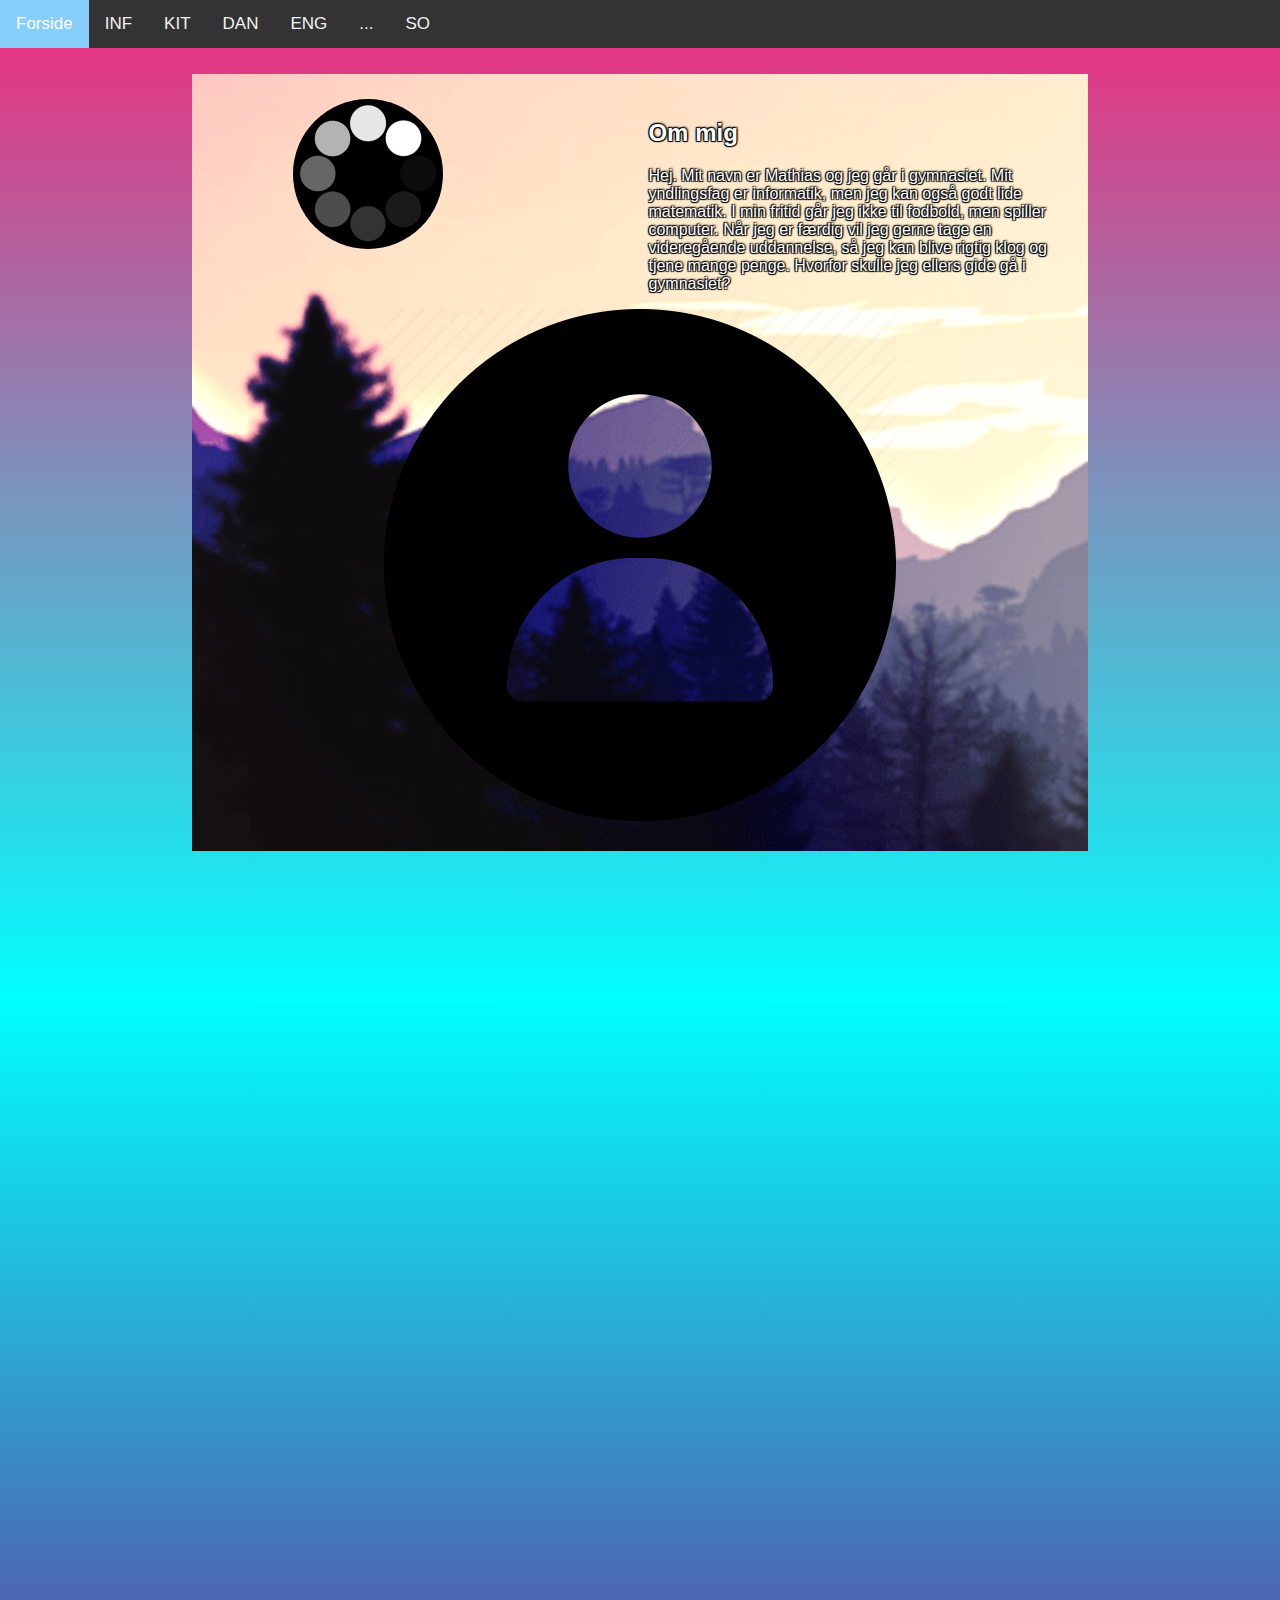
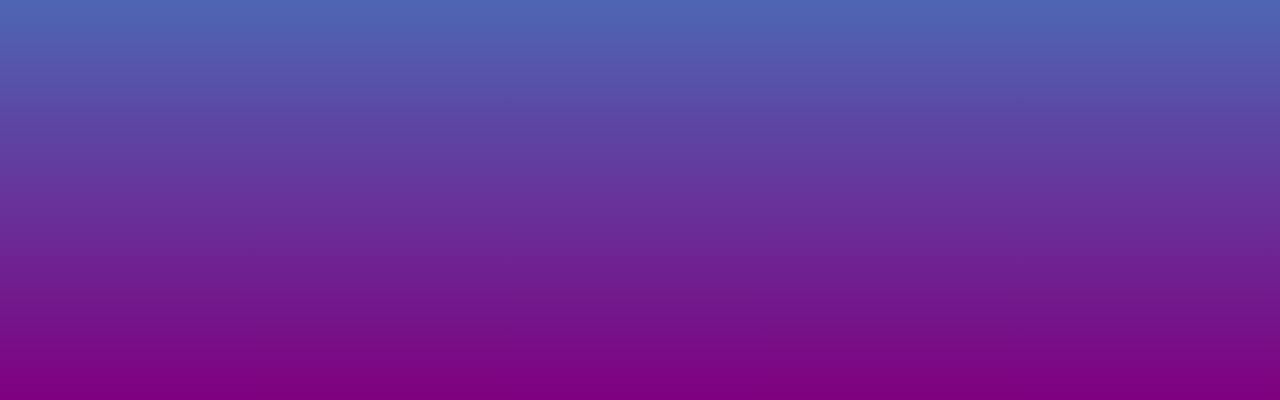
==== index.html @ bdcc8d0f "Add files via upload" ====
<!DOCTYPE html>
<html>
    <head>
        <title>Logbog</title>
        <meta name="viewport" content="width=device-width, initial-scale=1"> 
        <link rel="icon" type="image/x-icon" href="images/profile.jpg">
        <link rel="stylesheet" href="https://cdnjs.cloudflare.com/ajax/libs/font-awesome/4.7.0/css/font-awesome.min.css">
        <link rel="stylesheet" href="style.css"></link>
    </head>
    <!-- Banner HTML 
    <div class="banner">
        <h1>Logbog</h1>
    </div> -->

    <body>
        <!-- Navigation bar HTML -->
        <div class="topnav" id="myTopnav">
            <a href="index.html" class="active" >Forside</a>
            <a href="informatik.html">INF</a>
            <a href="matematik.html">MAT</a>
            <a href="dansk.html">DAN</a>
            <a href="engelsk.html">ENG</a>
            <a href="dotdotdot.html">...</a>
            <a href="so.html">SO</a>
            <a href="javascript:void(0);" class="icon" onclick="myFunction()">
              <i class="fa fa-bars"></i>
            </a>
        </div>

        <div class="content">
            <div class="element left">
            <img id="profile-picture" src="images/loading_symbol.gif ">
            </div>
            <div class="element right">
            <h2>Om mig</h2>
            <p>
                Hej. Mit navn er Mathias og jeg går i gymnasiet. 
                Mit yndlingsfag er informatik, men jeg kan også godt lide matematik.
                I min fritid går jeg ikke til fodbold, men spiller computer.
                Når jeg er færdig vil jeg gerne tage en videregående uddannelse,
                så jeg kan blive rigtig klog og tjene mange penge.
                Hvorfor skulle jeg ellers gide gå i gymnasiet?
            </p>
            </div>
            <div>
                <img id="big-picture" src="images/profile.jpg">
            </div>
        </div>
        

        <script src="script.js"></script>
    </body>
</html>
---- style.css ----
body {
    margin: 0;
    font-family: Arial, Helvetica, sans-serif;
    background-repeat: no-repeat;
    min-height: 2000px;
    background-image: linear-gradient(rgb(240, 44, 125),cyan,purple) 
  }

  /* Navigation bar CSS */
  .topnav {
    overflow: hidden;
    background-color: #333;
    margin: 0;
  }
  
  .topnav a {
    float: left;
    display: block;
    color: #f2f2f2;
    text-align: center;
    padding: 14px 16px;
    text-decoration: none;
    font-size: 17px;
  }
  
  .topnav a:hover {
    background-color: #ddd;
    color: black;
  }
  
  .topnav a.active {
    background-color: lightskyblue;
    color: white;
  }
  
  .topnav .icon {
    display: none;
  }
  
  @media screen and (max-width: 600px) {
    .topnav a:not(:first-child) {display: none;}
    .topnav a.icon {
      float: right;
      display: block;
    }
  }
  
  @media screen and (max-width: 600px) {
    .topnav.responsive {position: relative;}
    .topnav.responsive .icon {
      position: absolute;
      right: 0;
      top: 0;
    }
    .topnav.responsive a {
      float: none;
      display: block;
      text-align: left;
    }
  }

  /* Banner CSS */
  .banner {
    margin: 0;
    overflow: hidden;
    display: block;
    text-align: center;
    background-color: #333;
  }

  /* Content CSS */
  .content {
    margin-left: 15%;
    margin-right: 15%;
    margin-top: 2%;
    padding: 2%;
    text-align: center;
    background-image: url('images/banner.png');
    background-repeat: no-repeat;
    background-attachment: fixed;
    background-size: cover;
    min-height: 1vh;
    color: white;
    text-shadow:
    -1px -1px 1px #000,
    1px -1px 2px #000,
    -1px 1px 1px #000,
    1px 1px 1px #000; 
  }

 

  #informatik {
    background-image:  url('images/informatik.jpg');
  }

  #matematik {
    background-image:  url('images/matematik.jpg');
  }

  #engelsk {
    background-image:  url('images/engelsk.jpg');
  }

  #so {
    background-image:  url('images/so.jpg');
  }

  #dotdotdot {
    background-image:  url('images/dotdotdot.jpg');
  }

  #dansk {
    background-image:  url('images/dansk.jpg');
  }

  .content .element {
    max-width: 49%;
    margin: 0 auto;
    text-align:center; 
  }

  .content .element p {
    text-align: left;
  }
  
  .content .element h2 {
    text-align: left;
  }

 .content .left {
    float: left;
  }

  .content .right {
    float: right;
  }

  @media screen and (max-width: 600px) {
    .content {
      margin-left: 2%;
      margin-right: 2%;
    }

    .content .element {
      float: none;
      max-width: 80%;
    } 
  }

  #profile-picture {
    max-width: 50%;
    border-radius: 50%

  }

  /* Accordion CSS */
  .accordion {
    background-color: transparent;
    color: rgb(253, 253, 253);
    text-shadow:
    -1px -1px 1px #000,
    1px -1px 1px #000,
    -1px 1px 1px #000,
    1px 1px 1px #000; 
    cursor: pointer;
    padding: 18px;
    width: 100%;
    border: none;
    text-align: left;
    outline: none;
    font-size: 15px;
    transition: 0.4s;
  }
  
  .accordion:hover {
  border: solid 1px rgb(119, 119, 119);
  }
  
  .panel {
    padding: 0 18px;
    background-color: transparent;
    max-height: 0;
    overflow: hidden;
    transition: max-height 0.2s ease-out;
  }
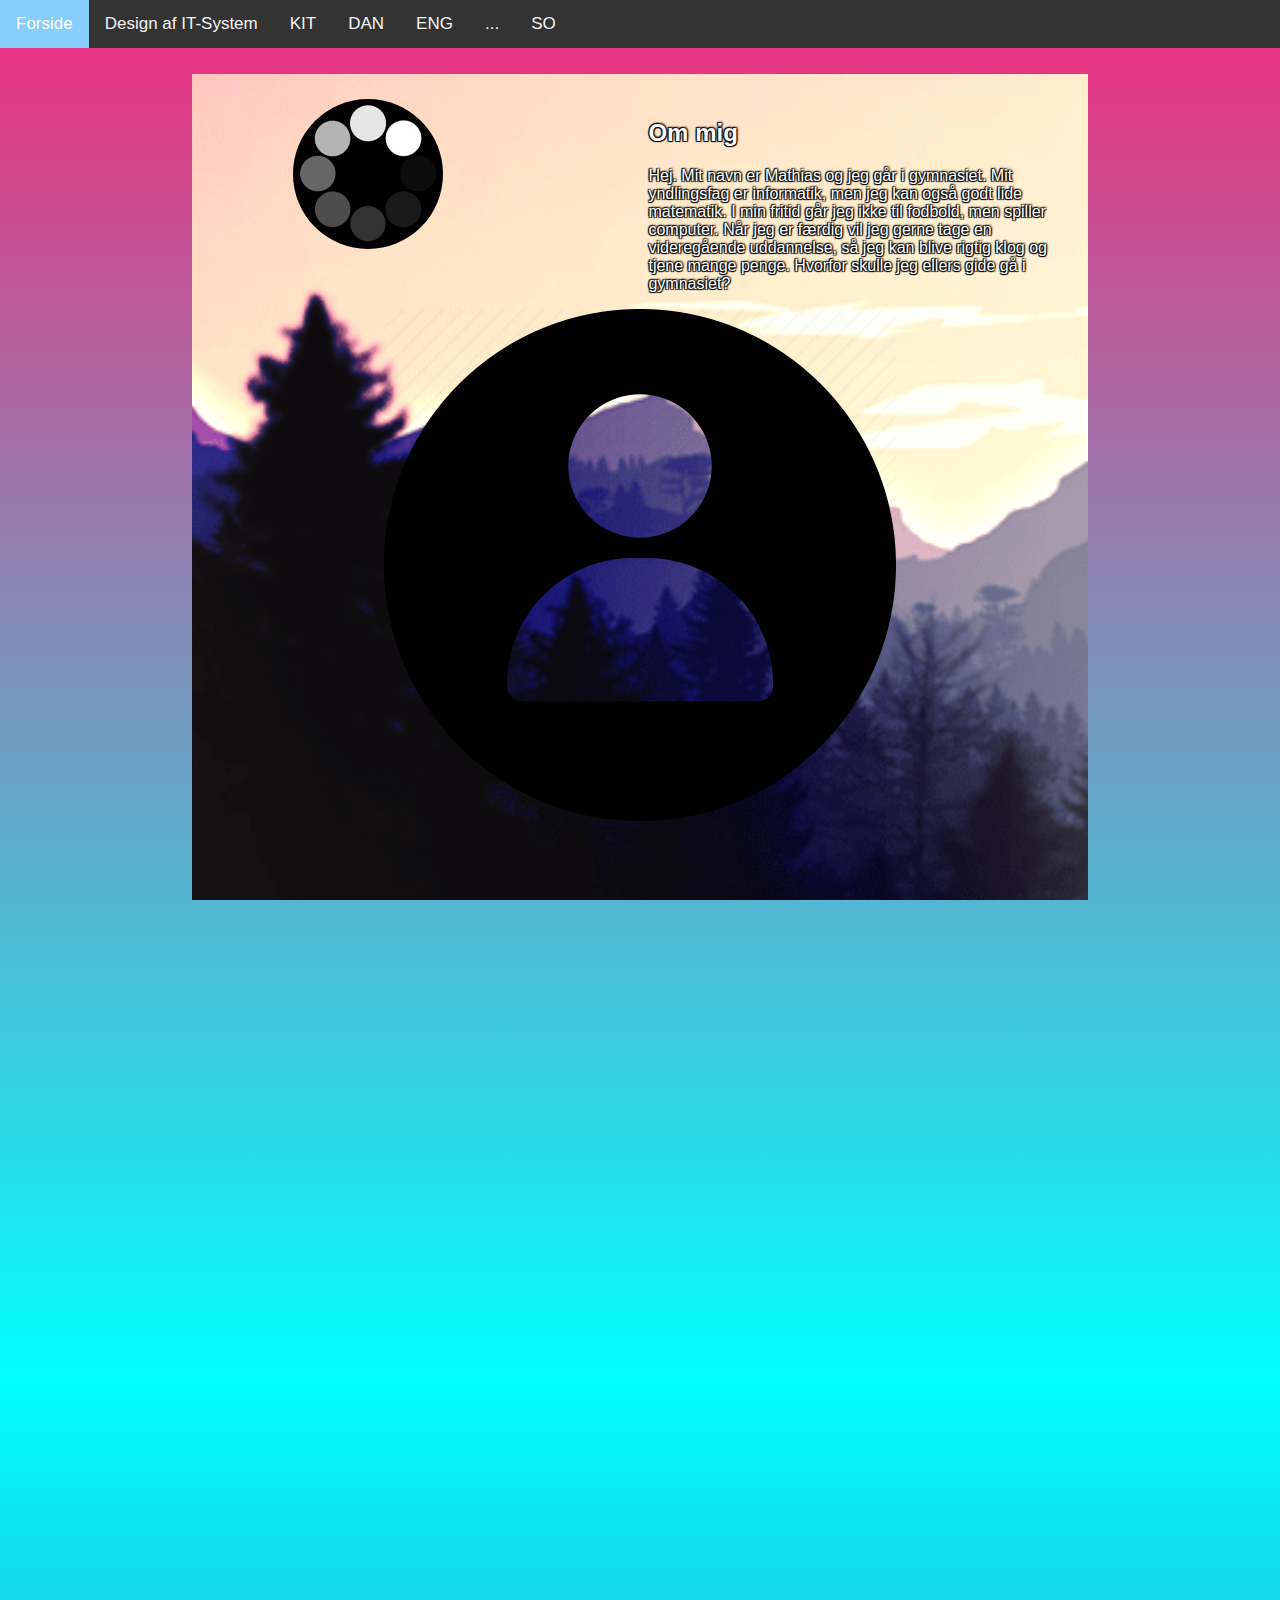
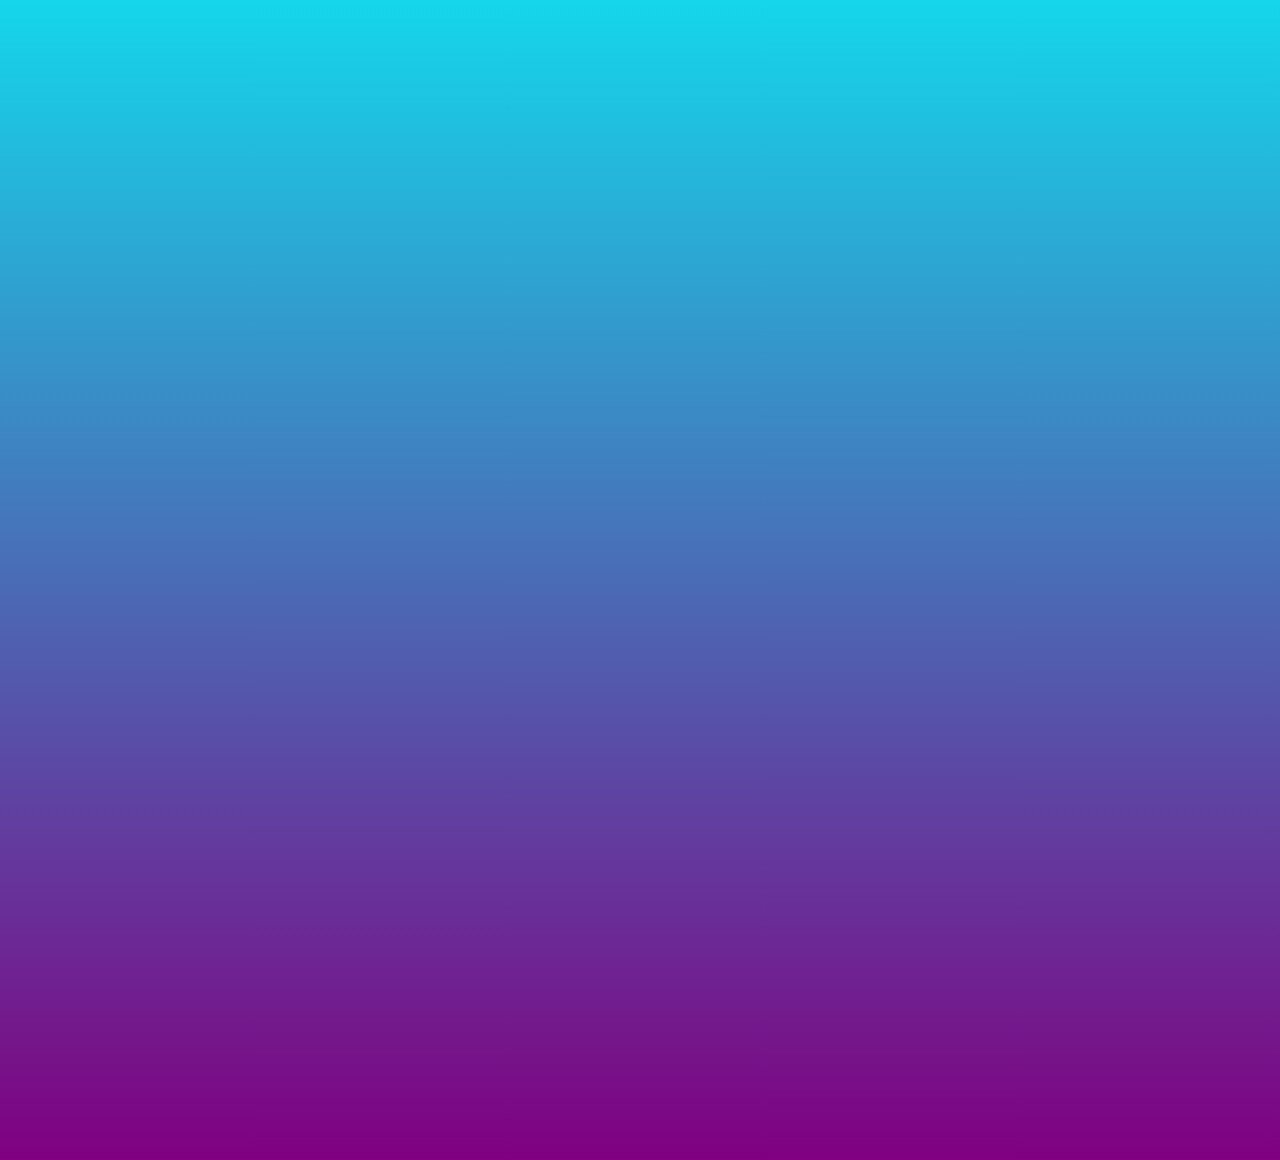
==== commit 95a22773: "Add files via upload" ====
--- a/index.html
+++ b/index.html
@@ -16,8 +16,8 @@
         <!-- Navigation bar HTML -->
         <div class="topnav" id="myTopnav">
             <a href="index.html" class="active" >Forside</a>
-            <a href="informatik.html">INF</a>
-            <a href="matematik.html">MAT</a>
+            <a href="informatik.html">Design af IT-System</a>
+            <a href="matematik.html">Flappy Bird</a>
             <a href="dansk.html">DAN</a>
             <a href="engelsk.html">ENG</a>
             <a href="dotdotdot.html">...</a>
--- a/style.css
+++ b/style.css
@@ -13,6 +13,11 @@
     margin: 0;
   }
   
+  .skitse
+  {
+    max-width: 100%;
+  }  
+
   .topnav a {
     float: left;
     display: block;
@@ -73,13 +78,14 @@
     margin-left: 15%;
     margin-right: 15%;
     margin-top: 2%;
+    margin-bottom: 2%;
     padding: 2%;
     text-align: center;
     background-image: url('images/banner.png');
     background-repeat: no-repeat;
     background-attachment: fixed;
     background-size: cover;
-    min-height: 1vh;
+    min-height: 290vh;
     color: white;
     text-shadow:
     -1px -1px 1px #000,
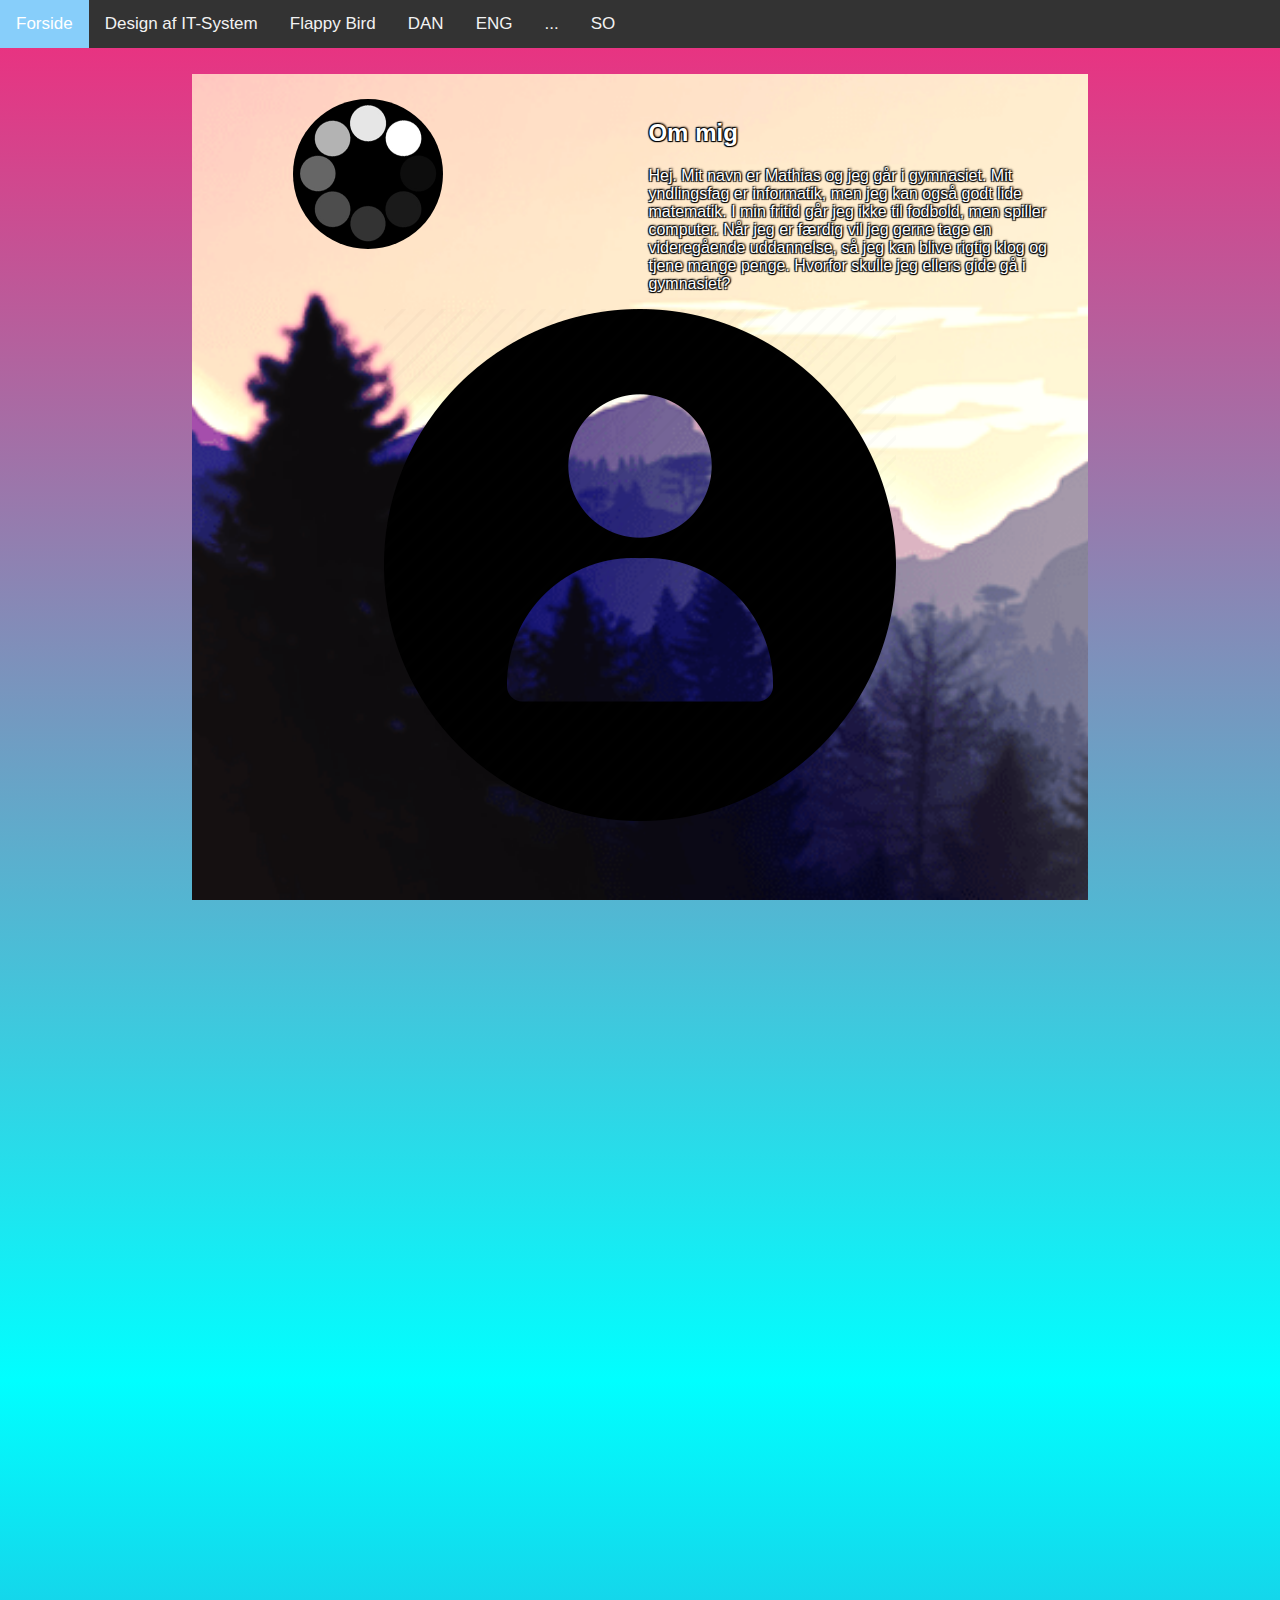
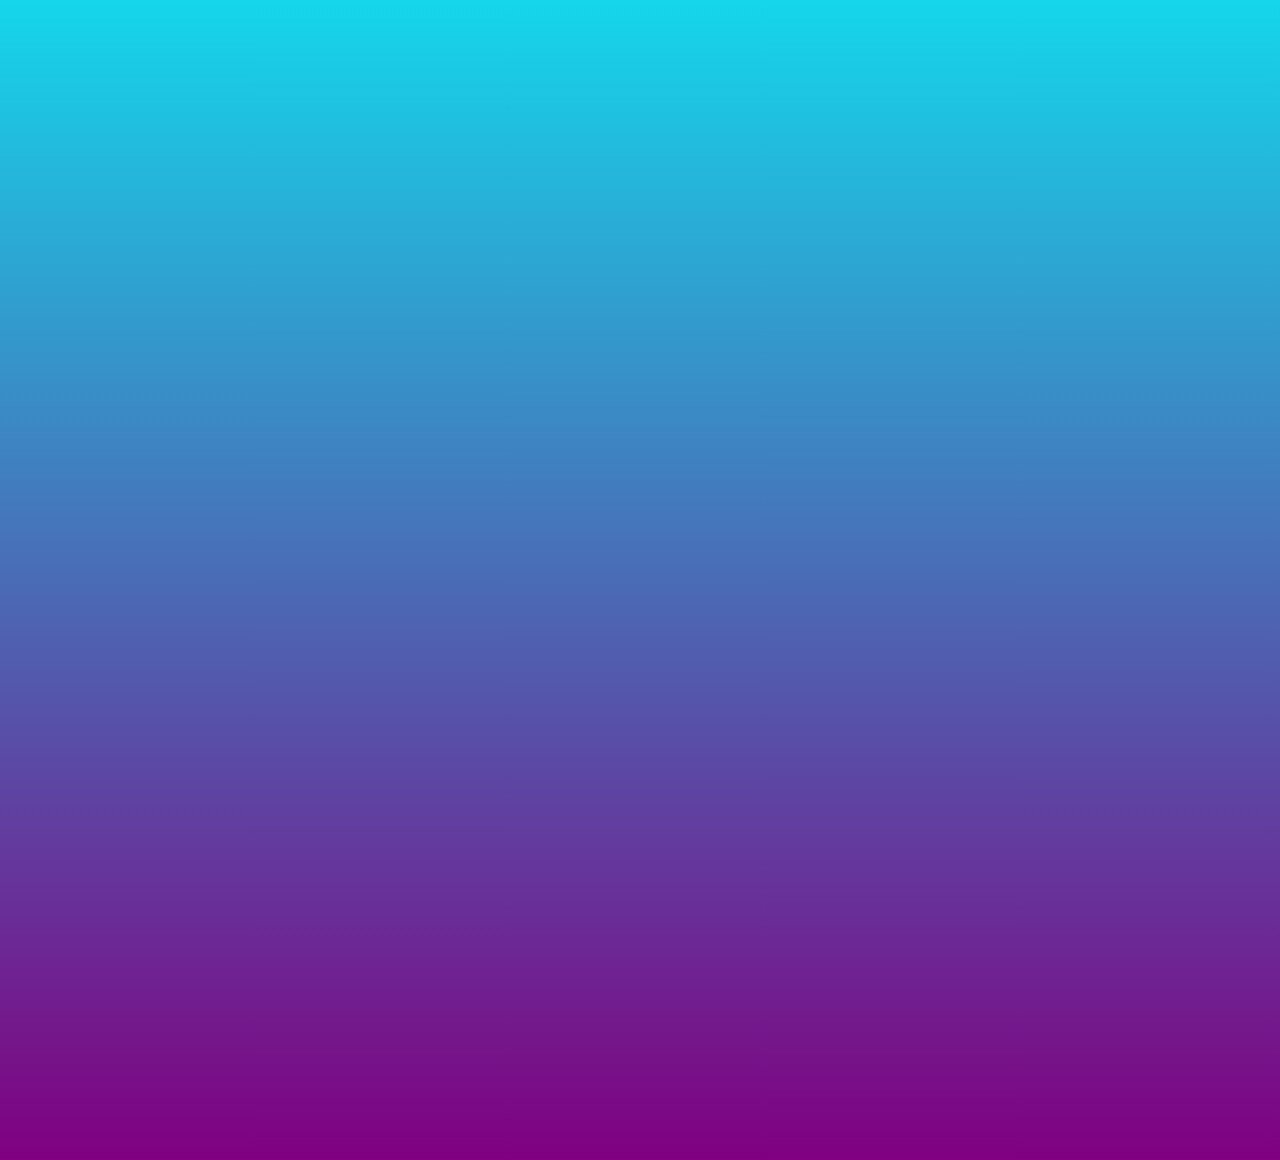
==== commit f859fba0: "Add files via upload" ====
--- a/index.html
+++ b/index.html
@@ -17,7 +17,7 @@
         <div class="topnav" id="myTopnav">
             <a href="index.html" class="active" >Forside</a>
             <a href="informatik.html">Design af IT-System</a>
-            <a href="matematik.html">Flappy Bird</a>
+            <a href="flappy/beginnerversion/index.html">Flappy Bird</a>
             <a href="dansk.html">DAN</a>
             <a href="engelsk.html">ENG</a>
             <a href="dotdotdot.html">...</a>
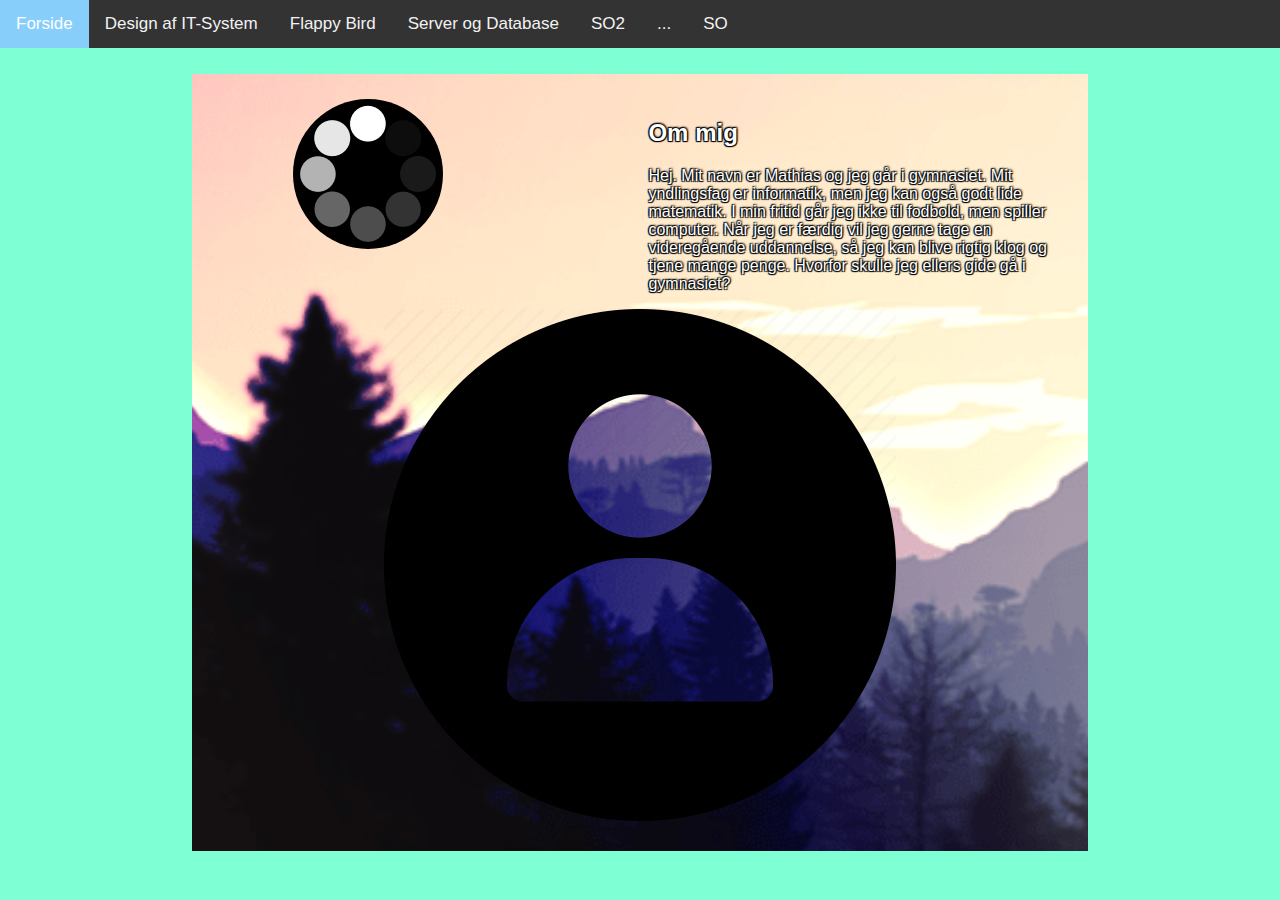
==== commit a862fd12: "Add files via upload" ====
--- a/index.html
+++ b/index.html
@@ -1,7 +1,7 @@
 <!DOCTYPE html>
 <html>
     <head>
-        <title>Logbog</title>
+        <title>Portfolier</title>
         <meta name="viewport" content="width=device-width, initial-scale=1"> 
         <link rel="icon" type="image/x-icon" href="images/profile.jpg">
         <link rel="stylesheet" href="https://cdnjs.cloudflare.com/ajax/libs/font-awesome/4.7.0/css/font-awesome.min.css">
@@ -18,8 +18,8 @@
             <a href="index.html" class="active" >Forside</a>
             <a href="informatik.html">Design af IT-System</a>
             <a href="flappy/beginnerversion/index.html">Flappy Bird</a>
-            <a href="dansk.html">DAN</a>
-            <a href="engelsk.html">ENG</a>
+            <a href="fullstackdemo-master/index.html">Server og Database</a>
+            <a href="https://evolutionso2.github.io/">SO2</a>
             <a href="dotdotdot.html">...</a>
             <a href="so.html">SO</a>
             <a href="javascript:void(0);" class="icon" onclick="myFunction()">
--- a/style.css
+++ b/style.css
@@ -1,9 +1,10 @@
+
   body {
-    margin: 0;
+    margin: auto;
     font-family: Arial, Helvetica, sans-serif;
+    height: 100%;
     background-repeat: no-repeat;
-    min-height: 2000px;
-    background-image: linear-gradient(rgb(240, 44, 125),cyan,purple) 
+    background-color: aquamarine;
   }
 
   /* Navigation bar CSS */
@@ -85,7 +86,7 @@
     background-repeat: no-repeat;
     background-attachment: fixed;
     background-size: cover;
-    min-height: 290vh;
+    position: absolute;
     color: white;
     text-shadow:
     -1px -1px 1px #000,
